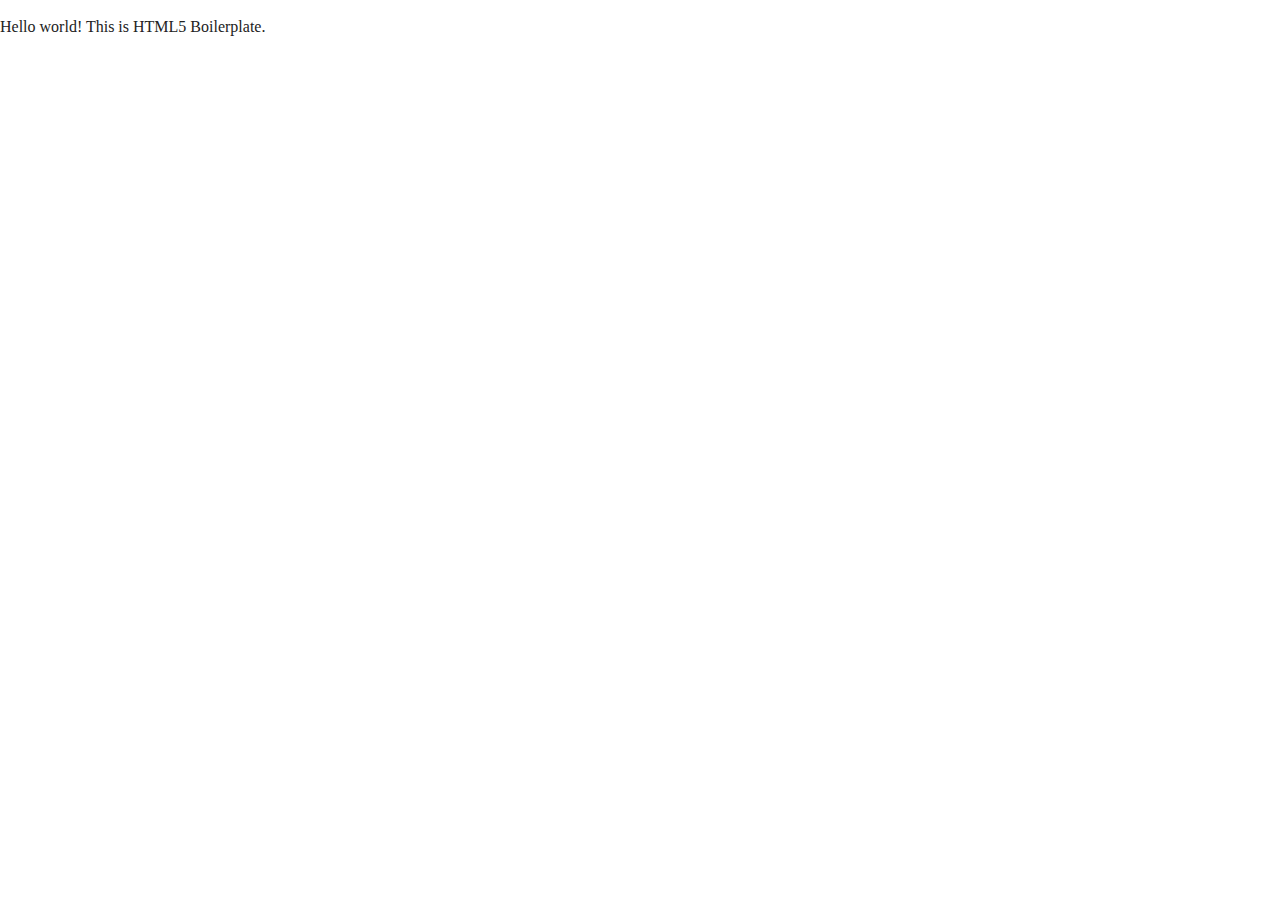
==== index.html @ d0c74fc8 "initial commit" ====
<!doctype html>
<html class="no-js" lang="">

<head>
  <meta charset="utf-8">
  <title></title>
  <meta name="description" content="">
  <meta name="viewport" content="width=device-width, initial-scale=1">

  <link rel="manifest" href="site.webmanifest">
  <link rel="apple-touch-icon" href="icon.png">
  <!-- Place favicon.ico in the root directory -->

  <link rel="stylesheet" href="css/normalize.css">
  <link rel="stylesheet" href="css/main.css">

  <meta name="theme-color" content="#fafafa">
</head>

<body>
  <!--[if IE]>
    <p class="browserupgrade">You are using an <strong>outdated</strong> browser. Please <a href="https://browsehappy.com/">upgrade your browser</a> to improve your experience and security.</p>
  <![endif]-->

  <!-- Add your site or application content here -->
  <p>Hello world! This is HTML5 Boilerplate.</p>
  <script src="js/vendor/modernizr-3.8.0.min.js"></script>
  <script src="https://code.jquery.com/jquery-3.4.1.min.js" integrity="sha256-CSXorXvZcTkaix6Yvo6HppcZGetbYMGWSFlBw8HfCJo=" crossorigin="anonymous"></script>
  <script>window.jQuery || document.write('<script src="js/vendor/jquery-3.4.1.min.js"><\/script>')</script>
  <script src="js/plugins.js"></script>
  <script src="js/main.js"></script>

  <!-- Google Analytics: change UA-XXXXX-Y to be your site's ID. -->
  <script>
    window.ga = function () { ga.q.push(arguments) }; ga.q = []; ga.l = +new Date;
    ga('create', 'UA-XXXXX-Y', 'auto'); ga('set','transport','beacon'); ga('send', 'pageview')
  </script>
  <script src="https://www.google-analytics.com/analytics.js" async></script>
</body>

</html>
---- css/main.css ----
/*! HTML5 Boilerplate v7.3.0 | MIT License | https://html5boilerplate.com/ */

/* main.css 2.0.0 | MIT License | https://github.com/h5bp/main.css#readme */
/*
 * What follows is the result of much research on cross-browser styling.
 * Credit left inline and big thanks to Nicolas Gallagher, Jonathan Neal,
 * Kroc Camen, and the H5BP dev community and team.
 */

/* ==========================================================================
   Base styles: opinionated defaults
   ========================================================================== */

html {
  color: #222;
  font-size: 1em;
  line-height: 1.4;
}

/*
 * Remove text-shadow in selection highlight:
 * https://twitter.com/miketaylr/status/12228805301
 *
 * Vendor-prefixed and regular ::selection selectors cannot be combined:
 * https://stackoverflow.com/a/16982510/7133471
 *
 * Customize the background color to match your design.
 */

::-moz-selection {
  background: #b3d4fc;
  text-shadow: none;
}

::selection {
  background: #b3d4fc;
  text-shadow: none;
}

/*
 * A better looking default horizontal rule
 */

hr {
  display: block;
  height: 1px;
  border: 0;
  border-top: 1px solid #ccc;
  margin: 1em 0;
  padding: 0;
}

/*
 * Remove the gap between audio, canvas, iframes,
 * images, videos and the bottom of their containers:
 * https://github.com/h5bp/html5-boilerplate/issues/440
 */

audio,
canvas,
iframe,
img,
svg,
video {
  vertical-align: middle;
}

/*
 * Remove default fieldset styles.
 */

fieldset {
  border: 0;
  margin: 0;
  padding: 0;
}

/*
 * Allow only vertical resizing of textareas.
 */

textarea {
  resize: vertical;
}

/* ==========================================================================
   Browser Upgrade Prompt
   ========================================================================== */

.browserupgrade {
  margin: 0.2em 0;
  background: #ccc;
  color: #000;
  padding: 0.2em 0;
}

/* ==========================================================================
   Author's custom styles
   ========================================================================== */

/* ==========================================================================
   Helper classes
   ========================================================================== */

/*
 * Hide visually and from screen readers
 */

.hidden {
  display: none !important;
}

/*
* Hide only visually, but have it available for screen readers:
* https://snook.ca/archives/html_and_css/hiding-content-for-accessibility
*
* 1. For long content, line feeds are not interpreted as spaces and small width
*    causes content to wrap 1 word per line:
*    https://medium.com/@jessebeach/beware-smushed-off-screen-accessible-text-5952a4c2cbfe
*/

.sr-only {
  border: 0;
  clip: rect(0, 0, 0, 0);
  height: 1px;
  margin: -1px;
  overflow: hidden;
  padding: 0;
  position: absolute;
  white-space: nowrap;
  width: 1px;
  /* 1 */
}

/*
* Extends the .sr-only class to allow the element
* to be focusable when navigated to via the keyboard:
* https://www.drupal.org/node/897638
*/

.sr-only.focusable:active,
.sr-only.focusable:focus {
  clip: auto;
  height: auto;
  margin: 0;
  overflow: visible;
  position: static;
  white-space: inherit;
  width: auto;
}

/*
* Hide visually and from screen readers, but maintain layout
*/

.invisible {
  visibility: hidden;
}

/*
* Clearfix: contain floats
*
* For modern browsers
* 1. The space content is one way to avoid an Opera bug when the
*    `contenteditable` attribute is included anywhere else in the document.
*    Otherwise it causes space to appear at the top and bottom of elements
*    that receive the `clearfix` class.
* 2. The use of `table` rather than `block` is only necessary if using
*    `:before` to contain the top-margins of child elements.
*/

.clearfix:before,
.clearfix:after {
  content: " ";
  /* 1 */
  display: table;
  /* 2 */
}

.clearfix:after {
  clear: both;
}

/* ==========================================================================
   EXAMPLE Media Queries for Responsive Design.
   These examples override the primary ('mobile first') styles.
   Modify as content requires.
   ========================================================================== */

@media only screen and (min-width: 35em) {
  /* Style adjustments for viewports that meet the condition */
}

@media print,
  (-webkit-min-device-pixel-ratio: 1.25),
  (min-resolution: 1.25dppx),
  (min-resolution: 120dpi) {
  /* Style adjustments for high resolution devices */
}

/* ==========================================================================
   Print styles.
   Inlined to avoid the additional HTTP request:
   https://www.phpied.com/delay-loading-your-print-css/
   ========================================================================== */

@media print {
  *,
  *:before,
  *:after {
    background: transparent !important;
    color: #000 !important;
    /* Black prints faster */
    box-shadow: none !important;
    text-shadow: none !important;
  }
  a,
  a:visited {
    text-decoration: underline;
  }
  a[href]:after {
    content: " (" attr(href) ")";
  }
  abbr[title]:after {
    content: " (" attr(title) ")";
  }
  /*
     * Don't show links that are fragment identifiers,
     * or use the `javascript:` pseudo protocol
     */
  a[href^="#"]:after,
  a[href^="javascript:"]:after {
    content: "";
  }
  pre {
    white-space: pre-wrap !important;
  }
  pre,
  blockquote {
    border: 1px solid #999;
    page-break-inside: avoid;
  }
  /*
     * Printing Tables:
     * https://web.archive.org/web/20180815150934/http://css-discuss.incutio.com/wiki/Printing_Tables
     */
  thead {
    display: table-header-group;
  }
  tr,
  img {
    page-break-inside: avoid;
  }
  p,
  h2,
  h3 {
    orphans: 3;
    widows: 3;
  }
  h2,
  h3 {
    page-break-after: avoid;
  }
}
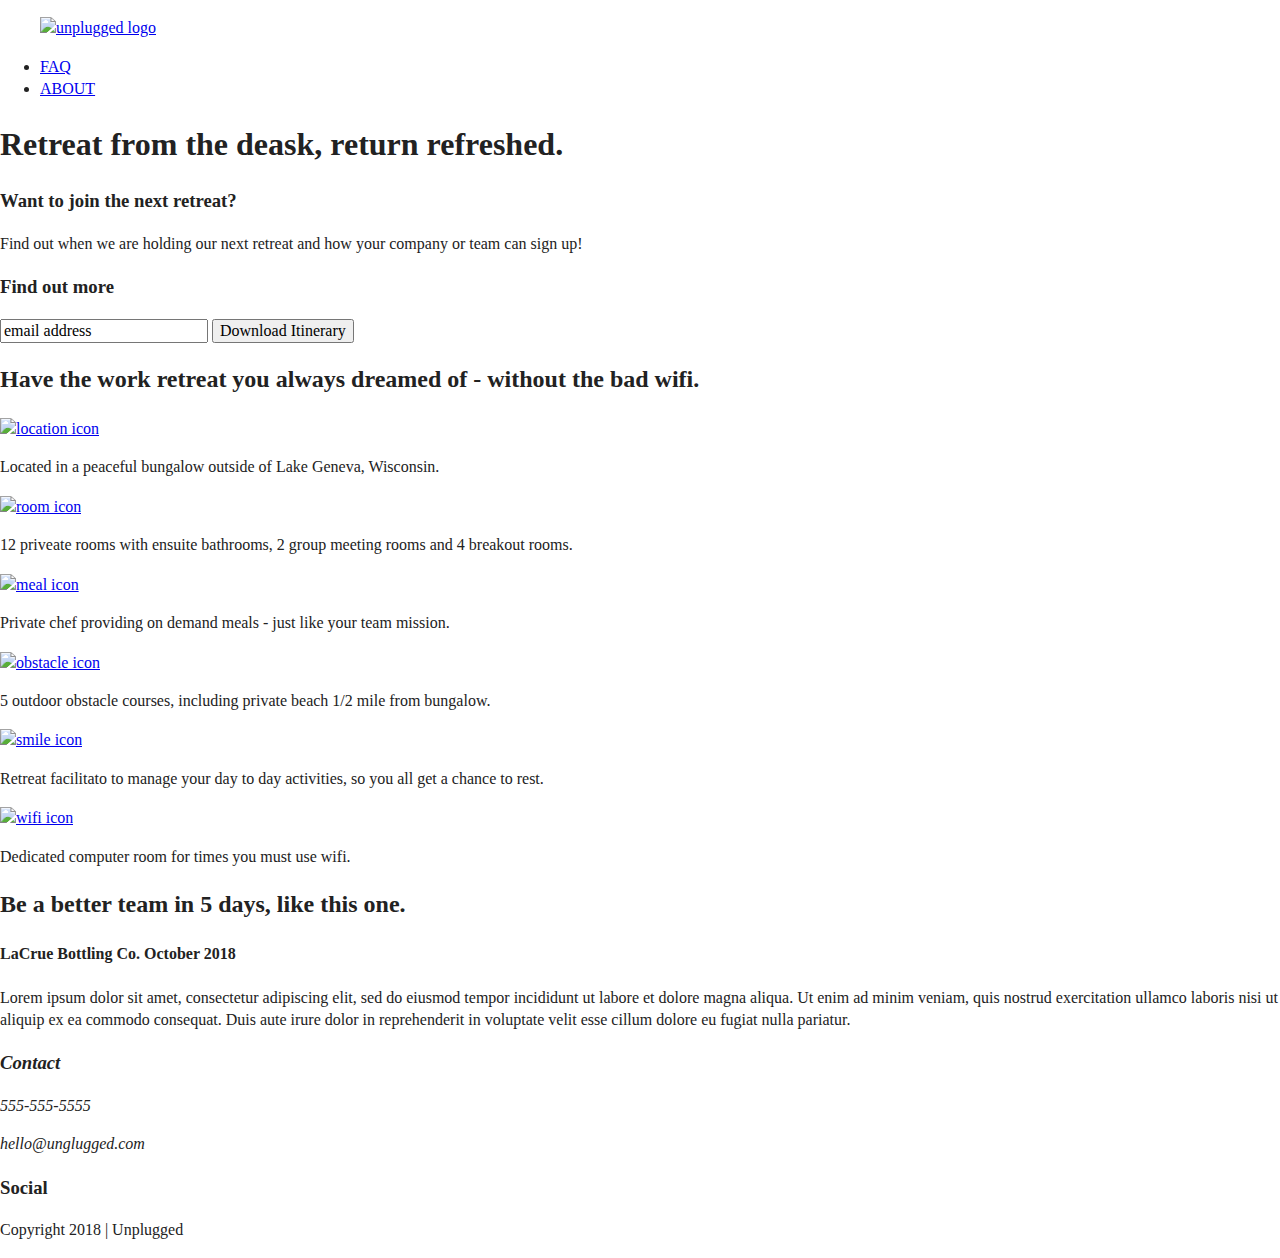
==== commit f38a9d73: "homepage index update" ====
--- a/index.html
+++ b/index.html
@@ -3,7 +3,7 @@
 
 <head>
   <meta charset="utf-8">
-  <title></title>
+  <title>Unplugged Retreat</title>
   <meta name="description" content="">
   <meta name="viewport" content="width=device-width, initial-scale=1">
 
@@ -18,12 +18,117 @@
 </head>
 
 <body>
+  <header>
+    <div class="content-wrapper">
+      <figure>
+        <a href="#"><img src="img/unpluggedlogo.png" alt="unplugged logo"></a>
+      </figure>
+
+      <div class="header-divider"></div>
+
+      <nav>
+        <ul>
+          <li><a href="faq/index.html" target="_blank">FAQ</a></li>
+          <li><a href="about/index.html" target="_blank">ABOUT</a></li>
+        </ul>
+      </nav>
+
+    </div>
+  </header>
+
+  <main>
+    <section class="hero-area">
+      <div class="content-wrapper">
+        <h1>Retreat from the deask, return refreshed.</h1>
+      </div>
+
+    </section>
+
+    <aside>
+      <div class="form-description">
+        <h3>Want to join the next retreat?</h3>
+        <p>Find out when we are holding our next retreat and how your company or team can sign up!</p>
+      </div>
+      <div class="form">
+        <h3>Find out more</h3>
+        <input type="text" name="name" value="email address">
+        <input type="button" value="Download Itinerary">
+      </div>
+    </aside>
+
+    <section class="info-content">
+      <div class="content-wrapper">
+        <h2>Have the work retreat you always dreamed of - without the bad wifi.</h2>
+        <div class="section-one">
+            <a href="#"><img src="img/location-icon.png" alt="location icon"></a>
+            <p class="info-blocks">Located in a peaceful bungalow outside of Lake Geneva, Wisconsin.</p>
+        </div>
+        <div class="section-two">
+            <a href="#"><img src="img/room-icon.png" alt="room icon"></a>
+            <p class="info-blocks">12 priveate rooms with ensuite bathrooms, 2 group meeting rooms and 4 breakout rooms.</p>
+        </div>
+        <div class="section-three">
+            <a href="#"><img src="img/meal-icon.png" alt="meal icon"></a>
+            <p class="info-blocks">Private chef providing on demand meals - just like your team mission.</p>
+        </div>
+        <div class="section-four">
+            <a href="#"><img src="img/obstacle-icon.png" alt="obstacle icon"></a>
+            <p class="info-blocks">5 outdoor obstacle courses, including private beach 1/2 mile from bungalow.</p>
+        </div>
+        <div class="section-five">
+            <a href="#"><img src="img/smile-icon.png" alt="smile icon"></a>
+            <p class="info-blocks">Retreat facilitato to manage your day to day activities, so you all get a chance to rest.</p>
+        </div>
+        <div class="section-six">
+            <a href="#"><img src="img/wifi-icon.png" alt="wifi icon"></a>
+            <p class="info-blocks">Dedicated computer room for times you must use wifi.</p>
+        </div>
+      </div>
+    </section>
+    <section class="Previous-content">
+      <div class="content-wrapper">
+        <h2>Be a better team in 5 days, like this one.</h2>
+        <div class="section-two">
+            <h4>LaCrue Bottling Co. October 2018</h4>
+            <p class="reviews">Lorem ipsum dolor sit amet, consectetur adipiscing elit, sed do eiusmod tempor incididunt ut labore et dolore magna aliqua. Ut enim ad minim veniam, quis nostrud exercitation ullamco laboris nisi ut aliquip ex ea commodo consequat. Duis aute irure dolor in reprehenderit in voluptate velit esse cillum dolore eu fugiat nulla pariatur.</p>
+        </div>
+      </div>
+
+
+  </main> <!--MAIN WRAPPER-->
+
+  <footer>
+    <div class="content-wrapper">
+        <div class="footer-content">
+              <address class="contact">
+                <h3>Contact</h3>
+                <p>555-555-5555<br>
+                <p>hello@unglugged.com</p>
+              </address>
+
+            <div class="social">
+              <h3>Social</h3>
+                <div class="social-icons">
+                    <p><a href="https://www.facebook.com/yoursite" target="_blank"></a></p>
+                    <p><a href="https://www.twitter.com/yoursite" target="_blank"></a></p>
+                    <p><a href="https://www.instagram.com/yoursite" target="_blank"></a></p>
+                </div>
+            </div>
+        </div>
+    </div>
+
+    <div class="copyright">
+      <p>Copyright 2018 | Unplugged</p>
+    </div>
+
+  </footer>
+
   <!--[if IE]>
     <p class="browserupgrade">You are using an <strong>outdated</strong> browser. Please <a href="https://browsehappy.com/">upgrade your browser</a> to improve your experience and security.</p>
   <![endif]-->
 
   <!-- Add your site or application content here -->
-  <p>Hello world! This is HTML5 Boilerplate.</p>
+
   <script src="js/vendor/modernizr-3.8.0.min.js"></script>
   <script src="https://code.jquery.com/jquery-3.4.1.min.js" integrity="sha256-CSXorXvZcTkaix6Yvo6HppcZGetbYMGWSFlBw8HfCJo=" crossorigin="anonymous"></script>
   <script>window.jQuery || document.write('<script src="js/vendor/jquery-3.4.1.min.js"><\/script>')</script>
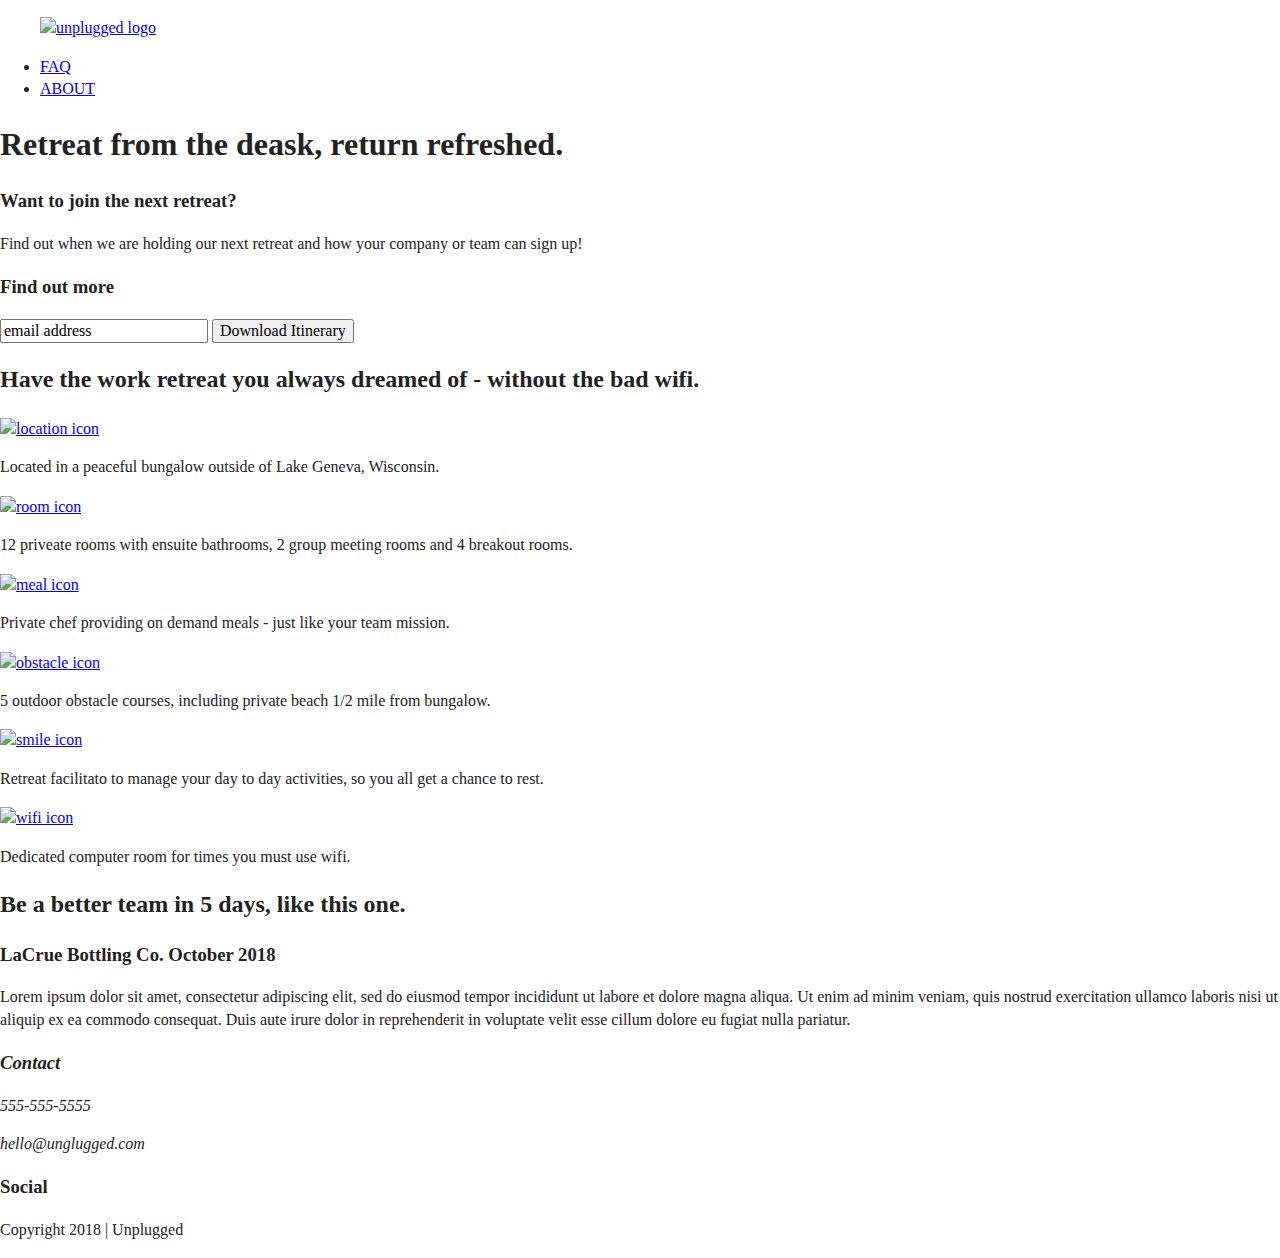
==== commit faedd2f5: "hompage html features update" ====
--- a/index.html
+++ b/index.html
@@ -41,7 +41,6 @@
       <div class="content-wrapper">
         <h1>Retreat from the deask, return refreshed.</h1>
       </div>
-
     </section>
 
     <aside>
@@ -56,44 +55,49 @@
       </div>
     </aside>
 
-    <section class="info-content">
+    <section class="features">
       <div class="content-wrapper">
         <h2>Have the work retreat you always dreamed of - without the bad wifi.</h2>
-        <div class="section-one">
-            <a href="#"><img src="img/location-icon.png" alt="location icon"></a>
-            <p class="info-blocks">Located in a peaceful bungalow outside of Lake Geneva, Wisconsin.</p>
-        </div>
-        <div class="section-two">
-            <a href="#"><img src="img/room-icon.png" alt="room icon"></a>
-            <p class="info-blocks">12 priveate rooms with ensuite bathrooms, 2 group meeting rooms and 4 breakout rooms.</p>
-        </div>
-        <div class="section-three">
-            <a href="#"><img src="img/meal-icon.png" alt="meal icon"></a>
-            <p class="info-blocks">Private chef providing on demand meals - just like your team mission.</p>
-        </div>
-        <div class="section-four">
-            <a href="#"><img src="img/obstacle-icon.png" alt="obstacle icon"></a>
-            <p class="info-blocks">5 outdoor obstacle courses, including private beach 1/2 mile from bungalow.</p>
-        </div>
-        <div class="section-five">
-            <a href="#"><img src="img/smile-icon.png" alt="smile icon"></a>
-            <p class="info-blocks">Retreat facilitato to manage your day to day activities, so you all get a chance to rest.</p>
-        </div>
-        <div class="section-six">
-            <a href="#"><img src="img/wifi-icon.png" alt="wifi icon"></a>
-            <p class="info-blocks">Dedicated computer room for times you must use wifi.</p>
+        <div class="features-items">
+          <article>
+              <a href="#"><img src="img/location-icon.png" alt="location icon"></a>
+              <p class="info-blocks">Located in a peaceful bungalow outside of Lake Geneva, Wisconsin.</p>
+            </article>
+            <article>
+              <a href="#"><img src="img/room-icon.png" alt="room icon"></a>
+              <p class="info-blocks">12 priveate rooms with ensuite bathrooms, 2 group meeting rooms and 4 breakout rooms.</p>
+            </article>
+            <article>
+              <a href="#"><img src="img/meal-icon.png" alt="meal icon"></a>
+              <p class="info-blocks">Private chef providing on demand meals - just like your team mission.</p>
+            </article>
+            <article>
+              <a href="#"><img src="img/obstacle-icon.png" alt="obstacle icon"></a>
+              <p class="info-blocks">5 outdoor obstacle courses, including private beach 1/2 mile from bungalow.</p>
+            </article>
+            <article>
+              <a href="#"><img src="img/smile-icon.png" alt="smile icon"></a>
+              <p class="info-blocks">Retreat facilitato to manage your day to day activities, so you all get a chance to rest.</p>
+            </article>
+            <article>
+              <a href="#"><img src="img/wifi-icon.png" alt="wifi icon"></a>
+              <p class="info-blocks">Dedicated computer room for times you must use wifi.</p>
+            </article>
         </div>
       </div>
     </section>
-    <section class="Previous-content">
+
+    <section class="reviews">
       <div class="content-wrapper">
         <h2>Be a better team in 5 days, like this one.</h2>
-        <div class="section-two">
-            <h4>LaCrue Bottling Co. October 2018</h4>
-            <p class="reviews">Lorem ipsum dolor sit amet, consectetur adipiscing elit, sed do eiusmod tempor incididunt ut labore et dolore magna aliqua. Ut enim ad minim veniam, quis nostrud exercitation ullamco laboris nisi ut aliquip ex ea commodo consequat. Duis aute irure dolor in reprehenderit in voluptate velit esse cillum dolore eu fugiat nulla pariatur.</p>
-        </div>
+        <article>
+          <div class="review-content">
+              <h3>LaCrue Bottling Co. October 2018</h3>
+              <p>Lorem ipsum dolor sit amet, consectetur adipiscing elit, sed do eiusmod tempor incididunt ut labore et dolore magna aliqua. Ut enim ad minim veniam, quis nostrud exercitation ullamco laboris nisi ut aliquip ex ea commodo consequat. Duis aute irure dolor in reprehenderit in voluptate velit esse cillum dolore eu fugiat nulla pariatur.</p>
+          </div>
+        </article>
       </div>
-
+    </section>
 
   </main> <!--MAIN WRAPPER-->
 
@@ -115,19 +119,12 @@
                 </div>
             </div>
         </div>
-    </div>
-
+    </div><!-- footer content ends -->
+    <!--footer content-wrapper ends-->
     <div class="copyright">
       <p>Copyright 2018 | Unplugged</p>
     </div>
-
   </footer>
-
-  <!--[if IE]>
-    <p class="browserupgrade">You are using an <strong>outdated</strong> browser. Please <a href="https://browsehappy.com/">upgrade your browser</a> to improve your experience and security.</p>
-  <![endif]-->
-
-  <!-- Add your site or application content here -->
 
   <script src="js/vendor/modernizr-3.8.0.min.js"></script>
   <script src="https://code.jquery.com/jquery-3.4.1.min.js" integrity="sha256-CSXorXvZcTkaix6Yvo6HppcZGetbYMGWSFlBw8HfCJo=" crossorigin="anonymous"></script>
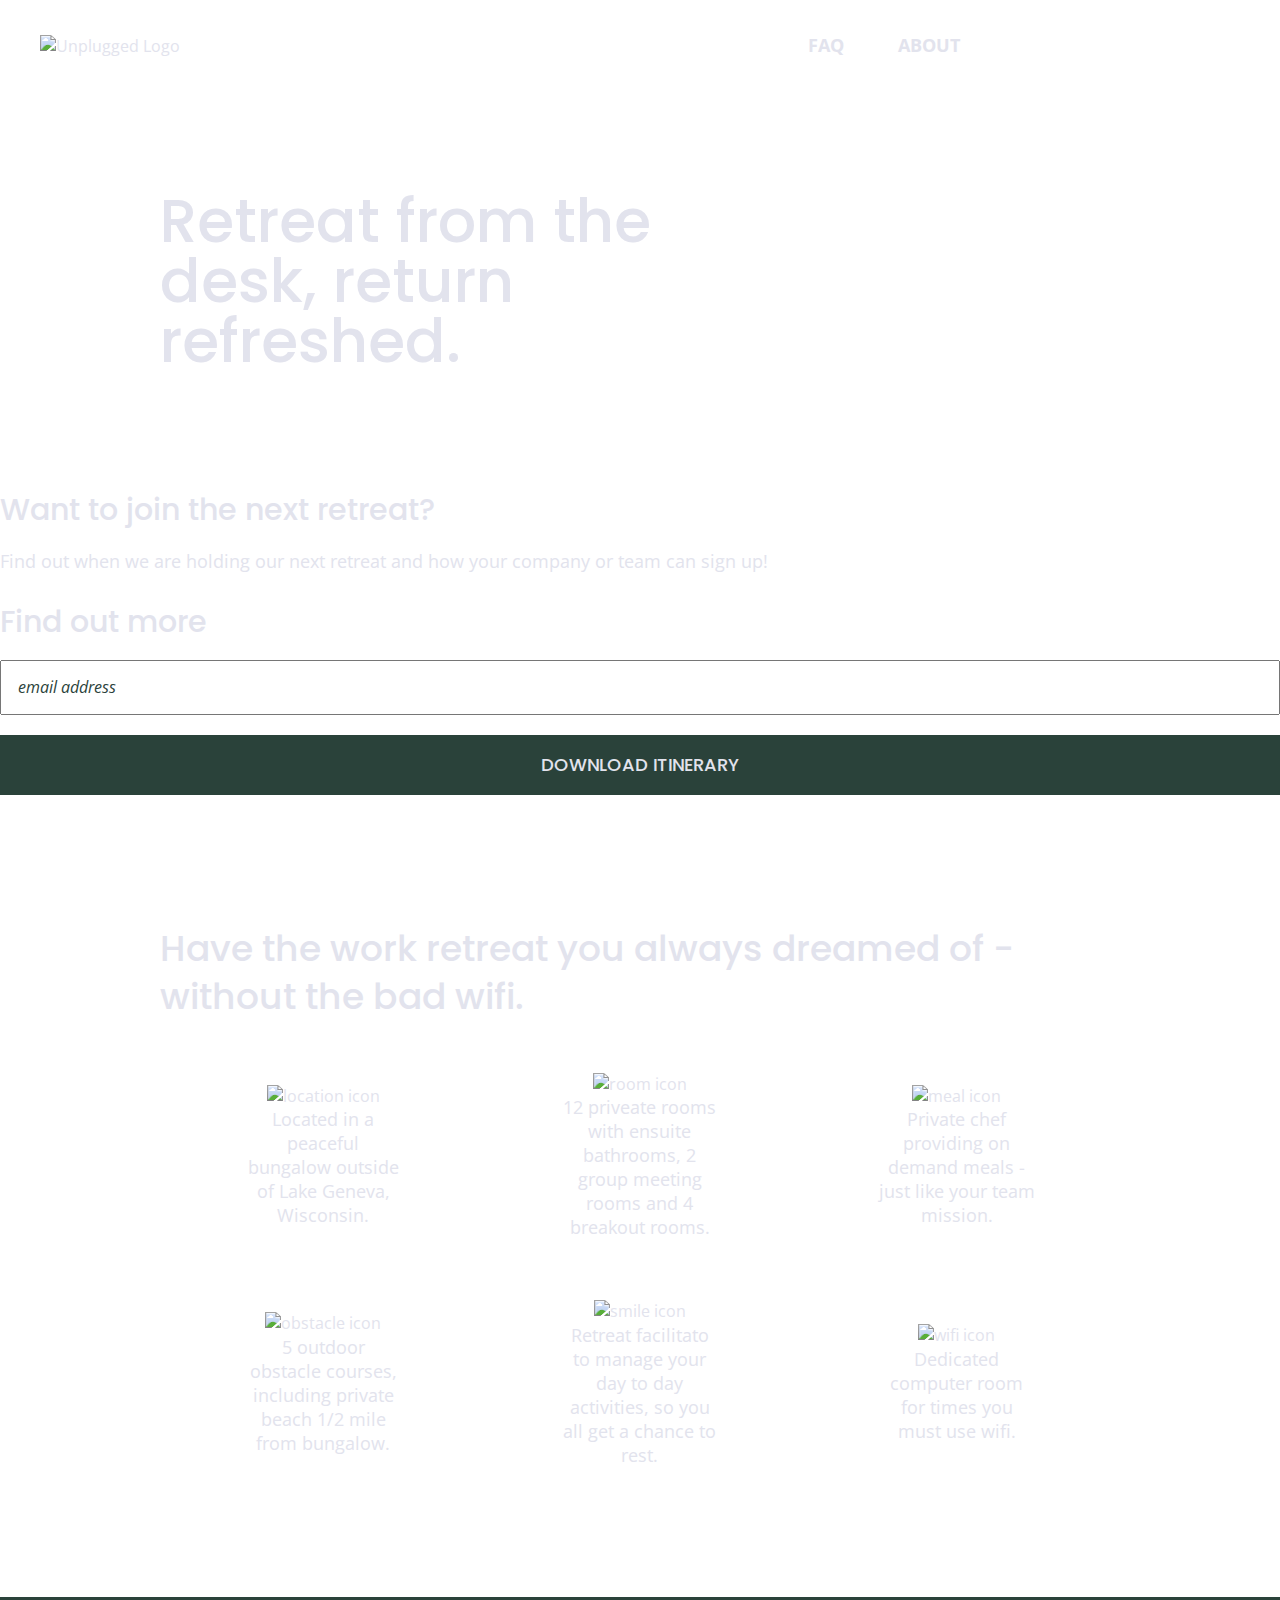
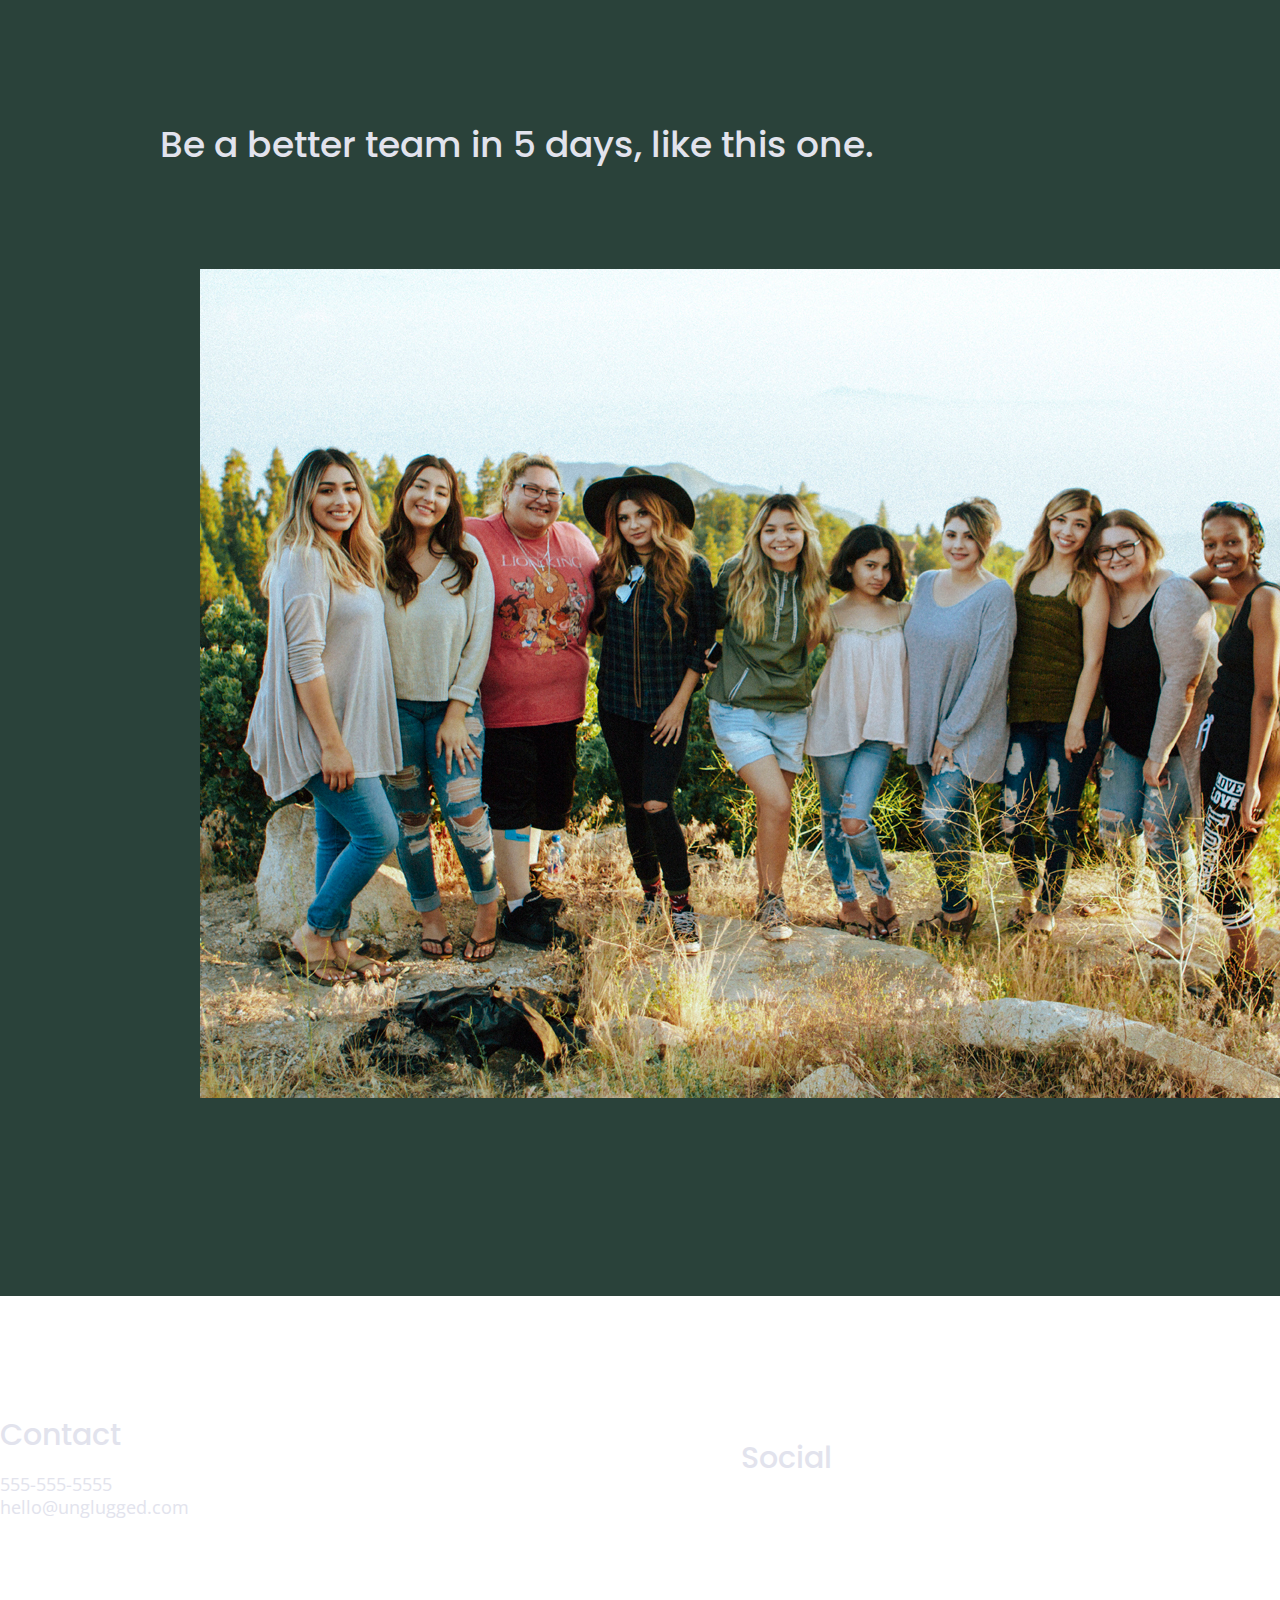
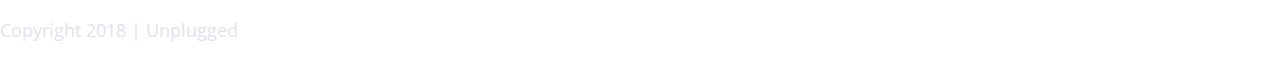
==== commit 6bfdb160: "updated HTML to match CSS class names" ====
--- a/index.html
+++ b/index.html
@@ -3,7 +3,7 @@
 
 <head>
   <meta charset="utf-8">
-  <title>Unplugged Retreat</title>
+  <title>Unplugged Retreat | Home </title>
   <meta name="description" content="">
   <meta name="viewport" content="width=device-width, initial-scale=1">
 
@@ -15,13 +15,15 @@
   <link rel="stylesheet" href="css/main.css">
 
   <meta name="theme-color" content="#fafafa">
+  <!-- Google Fonts -->
+  <link href="https://fonts.googleapis.com/css?family=Open+Sans:400,700|Poppins:500,700" rel="stylesheet">
 </head>
 
 <body>
   <header>
     <div class="content-wrapper">
       <figure>
-        <a href="#"><img src="img/unpluggedlogo.png" alt="unplugged logo"></a>
+        <a href="#"><img src="img/unpluggedlogo.png" alt="Unplugged Logo"></a>
       </figure>
 
       <div class="header-divider"></div>
@@ -32,14 +34,14 @@
           <li><a href="about/index.html" target="_blank">ABOUT</a></li>
         </ul>
       </nav>
-
     </div>
   </header>
 
   <main>
     <section class="hero-area">
+
       <div class="content-wrapper">
-        <h1>Retreat from the deask, return refreshed.</h1>
+        <h1>Retreat from the desk, return refreshed.</h1>
       </div>
     </section>
 
@@ -56,32 +58,34 @@
     </aside>
 
     <section class="features">
+
       <div class="content-wrapper">
+
         <h2>Have the work retreat you always dreamed of - without the bad wifi.</h2>
         <div class="features-items">
           <article>
               <a href="#"><img src="img/location-icon.png" alt="location icon"></a>
-              <p class="info-blocks">Located in a peaceful bungalow outside of Lake Geneva, Wisconsin.</p>
+              <p class="features-item-description">Located in a peaceful bungalow outside of Lake Geneva, Wisconsin.</p>
             </article>
             <article>
               <a href="#"><img src="img/room-icon.png" alt="room icon"></a>
-              <p class="info-blocks">12 priveate rooms with ensuite bathrooms, 2 group meeting rooms and 4 breakout rooms.</p>
+              <p class="features-item-description">12 priveate rooms with ensuite bathrooms, 2 group meeting rooms and 4 breakout rooms.</p>
             </article>
             <article>
               <a href="#"><img src="img/meal-icon.png" alt="meal icon"></a>
-              <p class="info-blocks">Private chef providing on demand meals - just like your team mission.</p>
+              <p class="features-item-description">Private chef providing on demand meals - just like your team mission.</p>
             </article>
             <article>
               <a href="#"><img src="img/obstacle-icon.png" alt="obstacle icon"></a>
-              <p class="info-blocks">5 outdoor obstacle courses, including private beach 1/2 mile from bungalow.</p>
+              <p class="features-item-description">5 outdoor obstacle courses, including private beach 1/2 mile from bungalow.</p>
             </article>
             <article>
               <a href="#"><img src="img/smile-icon.png" alt="smile icon"></a>
-              <p class="info-blocks">Retreat facilitato to manage your day to day activities, so you all get a chance to rest.</p>
+              <p class="features-item-description">Retreat facilitato to manage your day to day activities, so you all get a chance to rest.</p>
             </article>
             <article>
               <a href="#"><img src="img/wifi-icon.png" alt="wifi icon"></a>
-              <p class="info-blocks">Dedicated computer room for times you must use wifi.</p>
+              <p class="features-item-description">Dedicated computer room for times you must use wifi.</p>
             </article>
         </div>
       </div>
@@ -91,7 +95,10 @@
       <div class="content-wrapper">
         <h2>Be a better team in 5 days, like this one.</h2>
         <article>
-          <div class="review-content">
+          <figure>
+              <img src="img/reviews-image.jpg">
+          </figure>
+          <div>
               <h3>LaCrue Bottling Co. October 2018</h3>
               <p>Lorem ipsum dolor sit amet, consectetur adipiscing elit, sed do eiusmod tempor incididunt ut labore et dolore magna aliqua. Ut enim ad minim veniam, quis nostrud exercitation ullamco laboris nisi ut aliquip ex ea commodo consequat. Duis aute irure dolor in reprehenderit in voluptate velit esse cillum dolore eu fugiat nulla pariatur.</p>
           </div>
@@ -107,7 +114,7 @@
               <address class="contact">
                 <h3>Contact</h3>
                 <p>555-555-5555<br>
-                <p>hello@unglugged.com</p>
+                   hello@unglugged.com</p>
               </address>
 
             <div class="social">
--- a/css/main.css
+++ b/css/main.css
@@ -97,6 +97,296 @@
 /* ==========================================================================
    Author's custom styles
    ========================================================================== */
+
+   html {
+     font-size: 16px;
+   }
+
+   body {
+     font-family: 'Open Sans', sans-serif;
+     font-size: 1em;
+     color: #e2e3ed;
+     text-align: left;
+   }
+
+   ul,
+   ol {
+     list-style-type: none;
+   }
+
+   a {
+     color: #e2e3ed;
+     text-decoration: none;
+   }
+
+   h2 {
+     font-family: 'Poppins', sans-serif;
+     font-weight: 500;
+     font-size: 1.875em;
+   }
+
+   h3,
+   h4 {
+     font-family: 'Poppins', sans-serif;
+     font-weight: 500;
+     margin: 20px 0;
+     font-size: 1.125em;
+   }
+
+   p {
+     font-size: .875em;
+     line-height: 1.285;
+   }
+
+   img {
+
+   }
+
+   figure {
+
+   }
+
+   address {
+     font-style: normal;
+   }
+
+   .content-wrapper {
+     width: 90%;
+     margin: 50px 0;
+   }
+
+/*---------- BASE HEADER - FOOTER STYLES ----------*/
+
+header,
+footer, {
+  background-color: #202322;
+  display: flex;
+  justify-content: center;
+  align-items: center;
+  flex-flow: row wrap;
+}
+
+/* Header Styles */
+
+header {
+  padding: 15px 0;
+}
+
+header .content-wrapper {
+  display: flex;
+  justify-content: center;
+  align-items: center;
+  flex-flow: row wrap;
+  margin: 0;
+}
+
+.header-divider {
+  background: #3a3a3a;
+  width: 100%;
+  height: 1px;
+  margin: 10px 0 20px 0;
+}
+
+header nav {
+  display: flex;
+  justify-content: space-around;
+  align-items: center;
+  flex-flow: row wrap;
+  width: 60%;
+  font-size: 1.125em;
+  font-weight: 700;
+  text-transform: uppercase;
+}
+header nav ul {
+  display: flex;
+  justify-content: space-around;
+  align-items: center;
+  width: 100%;
+}
+
+/* FOOTER Styles*/
+
+footer {
+  flex-direction: column;
+}
+
+footer p {
+  margin: 0;
+}
+
+footer .content-wrapper {
+  width: 55%;
+  margin: 50px 0;
+}
+
+footer .contact {
+  margin-bottom: 50px;
+}
+
+footer .social-icons {
+  display: flex;
+  justify-content: space-around;
+  align-items: center;
+}
+
+footer .social-icons p {
+  display: flex;
+  justify-content: center;
+  align-items: center;
+}
+
+footer .copyright {
+  margin: 20px 0;
+}
+
+
+/*---------- MOBILE STYLES - HOMEPAGE ----------*/
+
+/* HERO AREA */
+
+.hero-area {
+  display: flex;
+  justify-content: center;
+  align-items: center;
+  flex-flow: row wrap;
+}
+
+.hero-area h1 {
+  font-size: 2.25em;
+  font-family: 'Poppins', Helvetica, Arial, sans-serif;
+  font-weight: 500;
+  line-height: 1.2;
+}
+
+/* ASIDE */
+
+aside .form {
+  margin-top: 30px;
+}
+
+input[type=text] {
+  box-sizing: border-box;
+  width: 100%;
+  color: #2a423a;
+  font-style: italic;
+  padding: 1em;
+}
+
+input[type=button] {
+  width: 100%;
+  padding: 20px 0;
+  margin-top: 20px;
+  background-color: #2a423a;
+  font-family: 'Poppins', Helvetica, Arial, sans-serif;
+  font-weight: 500;
+  font-size: 1.125em;
+  color: #e2e3ed;
+  border: none;
+  text-align: center;
+  text-transform: uppercase;
+}
+
+/* FEATURES */
+
+.features {
+  display: flex;
+  justify-content: center;
+  flex-flow: row wrap;
+}
+
+.features h2 {
+  margin-bottom: 60px;
+}
+
+.features article {
+  width: 63%;
+  margin: 30px 0;
+}
+
+.features p {
+  text-align: center;
+  margin: 0;
+}
+
+.features .features-items {
+  display: flex;
+  justify-content: center;
+  align-items: center;
+  flex-flow: row wrap;
+}
+
+/* REVIEWS */
+
+.reviews {
+  background-color: #2a423a;
+  display: flex;
+  justify-content: center;
+  flex-flow: row wrap;
+}
+
+.reviews h2 {
+  margin-bottom: 40px;
+  line-height: 1;
+}
+
+.reviews h3 {
+  width: 55%;
+  margin: 20px 0;
+}
+
+/*---------- MOBILE STYLES - ABOUT ----------*/
+
+.mission {
+  background-color: #527158;
+  display: flex;
+  justify-content: center;
+  align-items: center;
+  flex-flow: row wrap;
+}
+
+.contact-section {
+  background-color: #2a423a;
+  display: flex;
+  justify-content: center;
+  align-items: center;
+  flex-flow: row wrap;
+}
+
+.contact-content p {
+  margin: 0;
+}
+
+/*---------- MOBILE STYLES - FAQ ----------*/
+
+.faq {
+  background-color: #527158;
+  display: flex;
+  justify-content: center;
+  align-items: center;
+  flex-flow: row wrap;
+}
+
+.faq .content-wrapper {
+  margin: 50px 0 0 0;
+  display: flex;
+  justify-content: center;
+  align-items: center;
+  flex-flow: row wrap;
+}
+
+.faq h2 {
+  margin-bottom: 40px;
+  line-height: 1;
+}
+
+.faq-content {
+  margin-bottom: 50px;
+}
+
+.faq-content h4 {
+  line-height: 1.333;
+}
+
 
 /* ==========================================================================
    Helper classes
@@ -187,8 +477,269 @@
    Modify as content requires.
    ========================================================================== */
 
-@media only screen and (min-width: 35em) {
-  /* Style adjustments for viewports that meet the condition */
+@media only screen and (min-width: 768px) {
+  /* TABLET STYLES */
+
+  /* GENERAL */
+  .content-wrapper {
+    max-width: 640px;
+    margin: 100px 0;
+  }
+
+  h2 {
+    font-size: 2.25em;
+    line-height: 1.333;
+  }
+
+  h3 {
+    font-size: 1.5em;
+    line-height: 1.25;
+  }
+  /* HEADER */
+
+  header {
+    justify-content: space-around;
+    padding: 33px 0;
+  }
+
+  header .content-wrapper {
+    width: 100%;
+    justify-content: space-between;
+  }
+
+  header figure {
+    width: 30%;
+  }
+
+  header nav {
+      width: 20%;
+  }
+
+  header nav ul {
+    justify-content: space-between;
+
+  }
+
+  .header-divider {
+    display: none;
+  }
+
+  /* HERO AREA */
+  .hero-area h1 {
+    font-size: 3em;
+    line-height: 1;
+    margin: 0;
+  }
+  /* ASIDE */
+  aside .content-wrapper {
+    margin: 50px 0;
+    display: flex;
+    justify-content: space-between;
+    flex-flow: row wrap;
+  }
+
+  aside .content-wrapper .form-description,
+  aside .content-wrapper .form {
+      width: 40%;
+      margin: 0;
+  }
+
+  /* FEATURES */
+
+  .features h2 {
+    margin-bottom: 20px;
+  }
+
+  .features article {
+    display: flex;
+    justify-content: center;
+    align-items:center;
+    flex-flow: column wrap;
+    flex-basis: 50%;
+  }
+
+  .features .features-item-description {
+      width: 50%;
+  }
+
+  /* REVIEWS */
+  .reviews article {
+    display: flex;
+    justify-content: space-between;
+  }
+
+  .reviews article div {
+      width: 49%;
+  }
+
+  .reviews h2 {
+    width: 85%;
+  }
+
+  .reviews h3 {
+    width: 75%;
+    margin: 0;
+  }
+
+  /* Footer */
+  footer .content-wrapper {
+      width: 65%;
+      margin: 100px 0;
+  }
+
+  .footer-content {
+    display: flex;
+    justify-content: space-between;
+    align-items: center;
+    flex-direction: row;
+  }
+
+  footer .contact {
+      margin-bottom: 0;
+  }
+
+  footer .copyright {
+      width: 100%;
+  }
+
+  footer h4 {
+    font-size: 1.5em;
+    margin-bottom: 40px;
+  }
+
+  footer p {
+    line-height: 1.285;
+  }
+
+/*---------- TABLET STYLES - ABOUT ----------*/
+
+  .mission-content {
+    display: flex;
+    justify-content: space-between;
+    align-items: center;
+    padding-top: 20px
+ }
+
+  .mission-content p {
+     width: 45%;
+ }
+
+  .contact-section .content-wrapper h2 {
+     width: 80%;
+ }
+
+  .contact-content {
+    display: flex;
+    justify-content: space-between;
+    align-items: flex-start;
+ }
+
+ .contact-content h4 {
+   font-size: 1.5em;
+ }
+
+/*---------- TABLET STYLES - FAQ ----------*/
+  .faq .content-wrapper {
+    justify-content: space-between;
+ }
+
+  .faq-content {
+    flex-basis: 40%;
+ }
+
+  .faq h2 {
+    width: 100%;
+ }
+
+ .faq h4,
+ .faq p {
+     font-size: .875em;
+     line-height: 1.125;
+ }
+}
+
+@media only screen and (min-width: 1200px) {
+  /* DESKTOP STYLES */
+
+  header {
+    padding: 15px 0;
+  }
+
+  .content-wrapper {
+    max-width: 960px;
+  }
+
+  h2 {
+    font-size: 2.25em;
+  }
+
+  h3,
+  h4 {
+      font-size: 1.875em;
+  }
+
+  p {
+      font-size: 1.125em;
+      line-height: 1.333;
+  }
+
+  /* HERO */
+  .hero-area h1 {
+    font-size: 3.75em;
+    width: 60%;
+}
+
+  /* ASIDE */
+  aside .content-wrapper {
+    justify-content: space-around;
+  }
+
+  aside .content-wrapper .form-description,
+  aside .content-wrapper .form {
+    width: 30%;
+  }
+
+  .form-description p {
+    font-size: 1.125em;
+  }
+
+  /* FEATURES */
+
+  .features h2 {
+    width: 90%;
+  }
+
+  .features article {
+    flex-basis: 33%;
+  }
+
+  /* REVIEWS */
+  .reviews h2 {
+    padding-bottom: 50px;
+  }
+
+  .reviews article div {
+    width: 42%;
+  }
+
+  /* FOOTER */
+  footer h4 {
+    font-size: 1.875em;
+  }
+
+
+/*---------- DESKTOP STYLES - ABOUT ----------*/
+
+  .mission h2,
+  .contact-section .content-wrapper h2 {
+      width: 95%;
+  }
+
+/*---------- DESKTOP STYLES - FAQ ----------*/
+
+  .faq h2 {
+    width: 100%;
+  }
 }
 
 @media print,
@@ -262,4 +813,3 @@
     page-break-after: avoid;
   }
 }
-
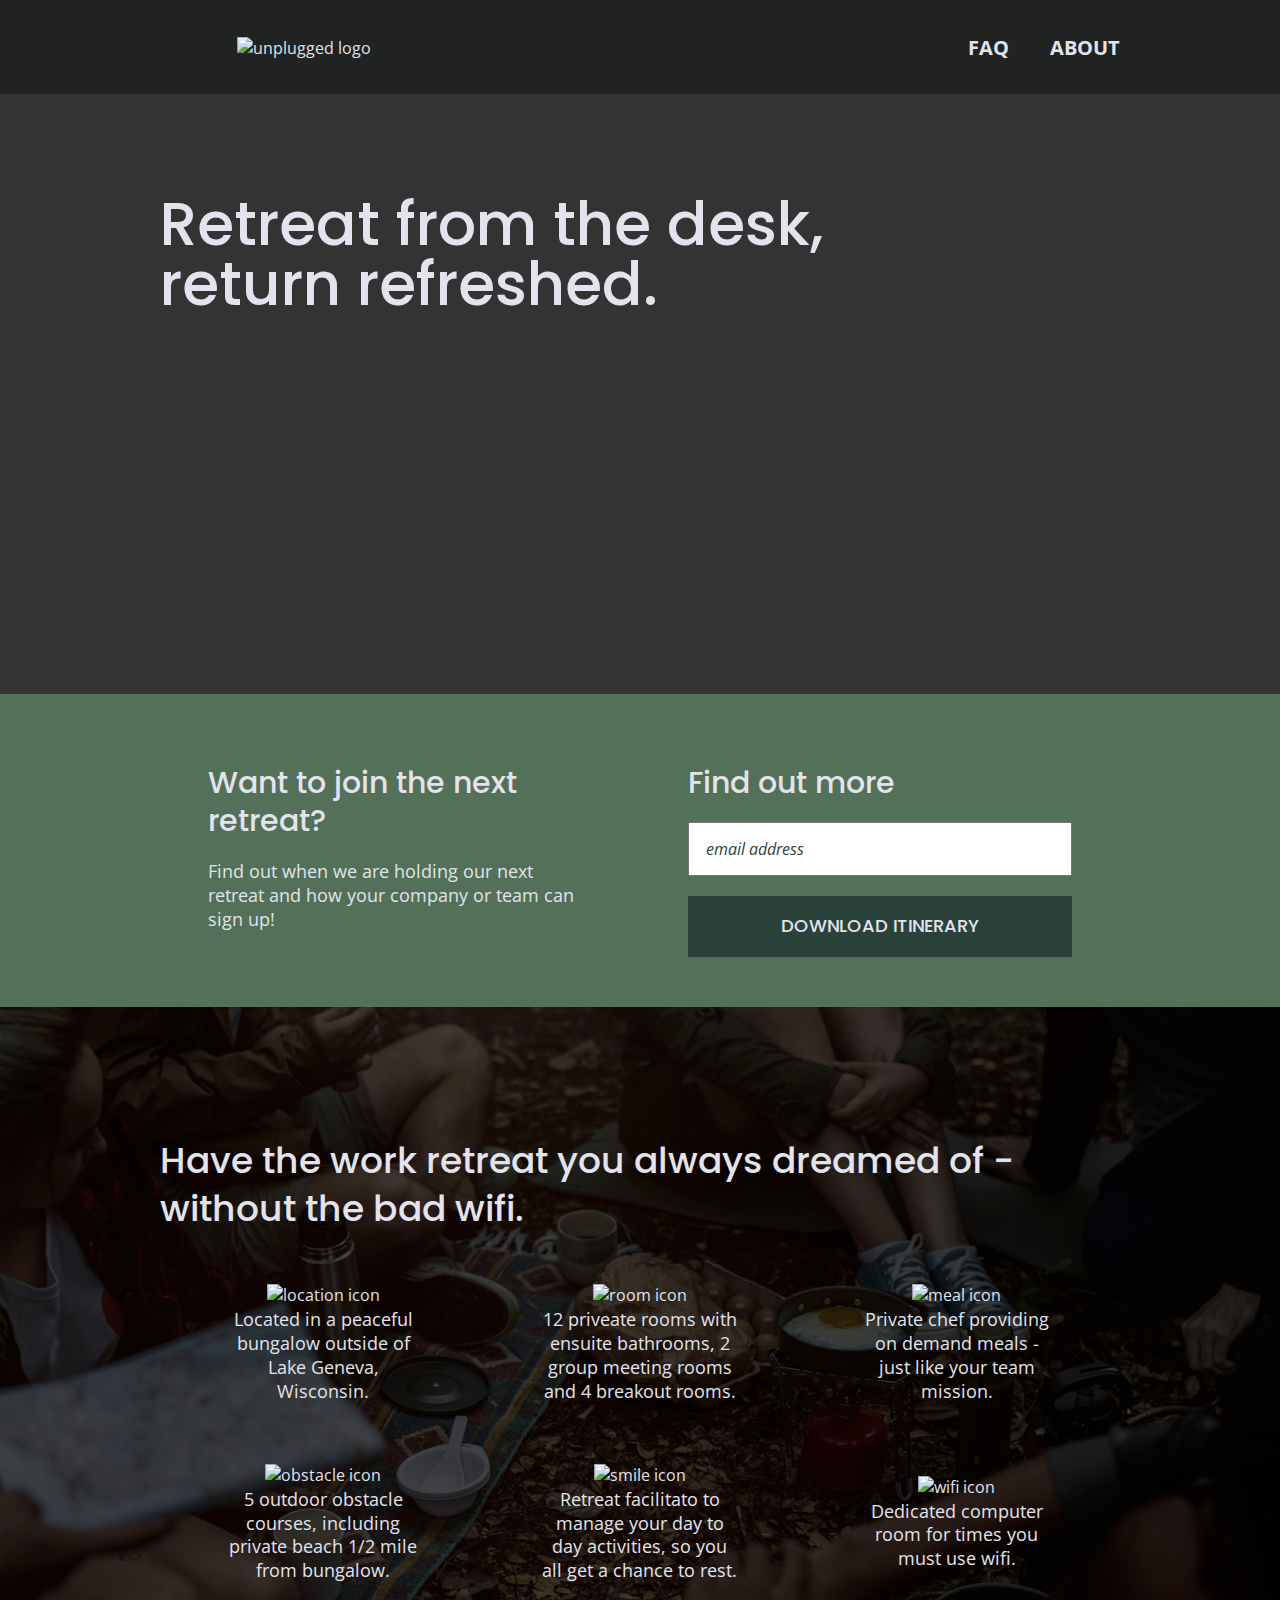
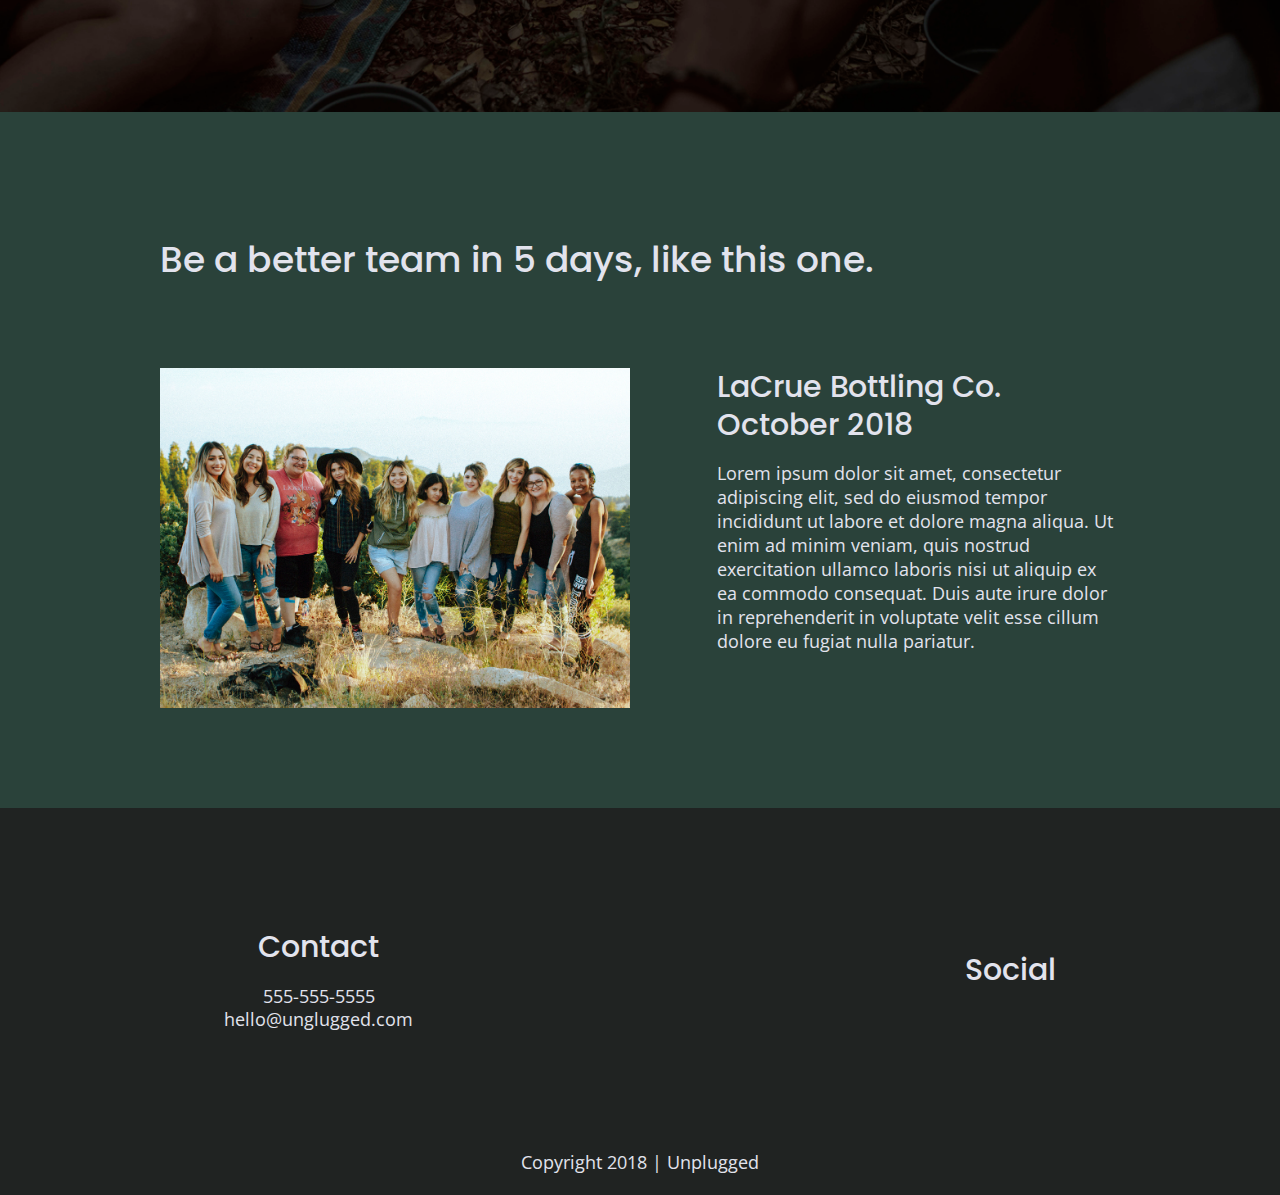
==== commit 87d2f5d2: "updated HTML and CSS with map" ====
--- a/index.html
+++ b/index.html
@@ -23,15 +23,15 @@
   <header>
     <div class="content-wrapper">
       <figure>
-        <a href="#"><img src="img/unpluggedlogo.png" alt="Unplugged Logo"></a>
+        <a href="#">
+          <img src="img/unpluggedlogo.png" alt="unplugged logo">
+        </a>
       </figure>
-
       <div class="header-divider"></div>
-
       <nav>
         <ul>
           <li><a href="faq/index.html" target="_blank">FAQ</a></li>
-          <li><a href="about/index.html" target="_blank">ABOUT</a></li>
+          <li><a href="about/index.html" target="_blank">About</a></li>
         </ul>
       </nav>
     </div>
@@ -39,21 +39,22 @@
 
   <main>
     <section class="hero-area">
-
       <div class="content-wrapper">
         <h1>Retreat from the desk, return refreshed.</h1>
       </div>
     </section>
 
     <aside>
-      <div class="form-description">
-        <h3>Want to join the next retreat?</h3>
-        <p>Find out when we are holding our next retreat and how your company or team can sign up!</p>
-      </div>
-      <div class="form">
-        <h3>Find out more</h3>
-        <input type="text" name="name" value="email address">
-        <input type="button" value="Download Itinerary">
+      <div class="content-wrapper">
+        <div class="form-description">
+          <h3>Want to join the next retreat?</h3>
+          <p>Find out when we are holding our next retreat and how your company or team can sign up!</p>
+        </div>
+        <div class="form">
+          <h3>Find out more</h3>
+          <input type="text" name="name" value="email address">
+          <input type="button" value="Download Itinerary">
+        </div>
       </div>
     </aside>
 
--- a/css/main.css
+++ b/css/main.css
@@ -97,7 +97,7 @@
 /* ==========================================================================
    Author's custom styles
    ========================================================================== */
-
+/*---------- GLOBAL STYLES ----------*/
    html {
      font-size: 16px;
    }
@@ -139,11 +139,11 @@
    }
 
    img {
-
+   	width: 100%;
    }
 
    figure {
-
+    margin: 0;
    }
 
    address {
@@ -158,7 +158,7 @@
 /*---------- BASE HEADER - FOOTER STYLES ----------*/
 
 header,
-footer, {
+footer {
   background-color: #202322;
   display: flex;
   justify-content: center;
@@ -179,6 +179,15 @@
   flex-flow: row wrap;
   margin: 0;
 }
+
+header figure {
+    width: 60%;
+    display: flex;
+    justify-content: center;
+    align-items: center;
+    flex-flow: row wrap;
+}
+
 
 .header-divider {
   background: #3a3a3a;
@@ -197,6 +206,7 @@
   font-weight: 700;
   text-transform: uppercase;
 }
+
 header nav ul {
   display: flex;
   justify-content: space-around;
@@ -204,9 +214,14 @@
   width: 100%;
 }
 
+header nav ul li {
+  font-size: 1.125em;
+}
+
 /* FOOTER Styles*/
 
 footer {
+  text-align: center;
   flex-direction: column;
 }
 
@@ -247,8 +262,11 @@
 .hero-area {
   display: flex;
   justify-content: center;
-  align-items: center;
-  flex-flow: row wrap;
+  flex-flow: row wrap;
+  background-image: url('../img/hero-image.jpg');
+  background-color: #333;
+  background-size: cover;
+  background-position: center;
 }
 
 .hero-area h1 {
@@ -259,6 +277,13 @@
 }
 
 /* ASIDE */
+aside {
+  background-color: #527158;
+  display: flex;
+  justify-content: center;
+  align-items: center;
+  flex-flow: row wrap;
+}
 
 aside .form {
   margin-top: 30px;
@@ -292,6 +317,10 @@
   display: flex;
   justify-content: center;
   flex-flow: row wrap;
+  background-image: url('../img/features-image.jpg');
+  background-color: #333;
+  background-size: cover;
+  background-position: center;
 }
 
 .features h2 {
@@ -354,6 +383,22 @@
 
 .contact-content p {
   margin: 0;
+}
+
+.map figure {
+  width: 100%;
+  height: 0;
+  padding-bottom: 125%;
+  overflow: hidden;
+  position: relative;
+}
+
+.map iframe {
+  width: 100%;
+  height: 100%;
+  position: absolute;
+  top: 0;
+  left: 0;
 }
 
 /*---------- MOBILE STYLES - FAQ ----------*/
@@ -512,12 +557,11 @@
   }
 
   header nav {
-      width: 20%;
+    width: 20%;
   }
 
   header nav ul {
     justify-content: space-between;
-
   }
 
   .header-divider {
@@ -525,11 +569,16 @@
   }
 
   /* HERO AREA */
+  .hero-area {
+    min-height: 600px;
+  }
+
   .hero-area h1 {
     font-size: 3em;
     line-height: 1;
     margin: 0;
   }
+
   /* ASIDE */
   aside .content-wrapper {
     margin: 50px 0;
@@ -540,8 +589,8 @@
 
   aside .content-wrapper .form-description,
   aside .content-wrapper .form {
-      width: 40%;
-      margin: 0;
+    width: 40%;
+    margin: 0;
   }
 
   /* FEATURES */
@@ -559,7 +608,7 @@
   }
 
   .features .features-item-description {
-      width: 50%;
+    width: 62%;
   }
 
   /* REVIEWS */
@@ -568,8 +617,9 @@
     justify-content: space-between;
   }
 
+  .reviews article figure,
   .reviews article div {
-      width: 49%;
+    width: 49%;
   }
 
   .reviews h2 {
@@ -583,11 +633,11 @@
 
   /* Footer */
   footer .content-wrapper {
-      width: 65%;
-      margin: 100px 0;
-  }
-
-  .footer-content {
+    width: 65%;
+    margin: 100px 0;
+  }
+
+  footer .footer-content {
     display: flex;
     justify-content: space-between;
     align-items: center;
@@ -595,11 +645,11 @@
   }
 
   footer .contact {
-      margin-bottom: 0;
+    margin-bottom: 0;
   }
 
   footer .copyright {
-      width: 100%;
+    width: 100%;
   }
 
   footer h4 {
@@ -624,6 +674,10 @@
      width: 45%;
  }
 
+ .map figure {
+   padding-bottom: 45.5%;
+ }
+
   .contact-section .content-wrapper h2 {
      width: 80%;
  }
@@ -653,8 +707,8 @@
 
  .faq h4,
  .faq p {
-     font-size: .875em;
-     line-height: 1.125;
+    font-size: .875em;
+    line-height: 1.125;
  }
 }
 
@@ -686,7 +740,7 @@
   /* HERO */
   .hero-area h1 {
     font-size: 3.75em;
-    width: 60%;
+    width: 80%;
 }
 
   /* ASIDE */
@@ -696,7 +750,7 @@
 
   aside .content-wrapper .form-description,
   aside .content-wrapper .form {
-    width: 30%;
+    width: 40%;
   }
 
   .form-description p {
@@ -729,16 +783,31 @@
 
 
 /*---------- DESKTOP STYLES - ABOUT ----------*/
+  .map figure {
+    padding-bottom: 37.5%;
+  }
 
   .mission h2,
   .contact-section .content-wrapper h2 {
       width: 95%;
+      font-size: 3em;
+  }
+
+  .contact-content h4 {
+    font-size: 1.875em;
   }
 
 /*---------- DESKTOP STYLES - FAQ ----------*/
 
   .faq h2 {
     width: 100%;
+    font-size: 3em;
+  }
+
+  .faq h4,
+  .faq p {
+    font-size: 1.125em;
+    line-height: 1;
   }
 }
 
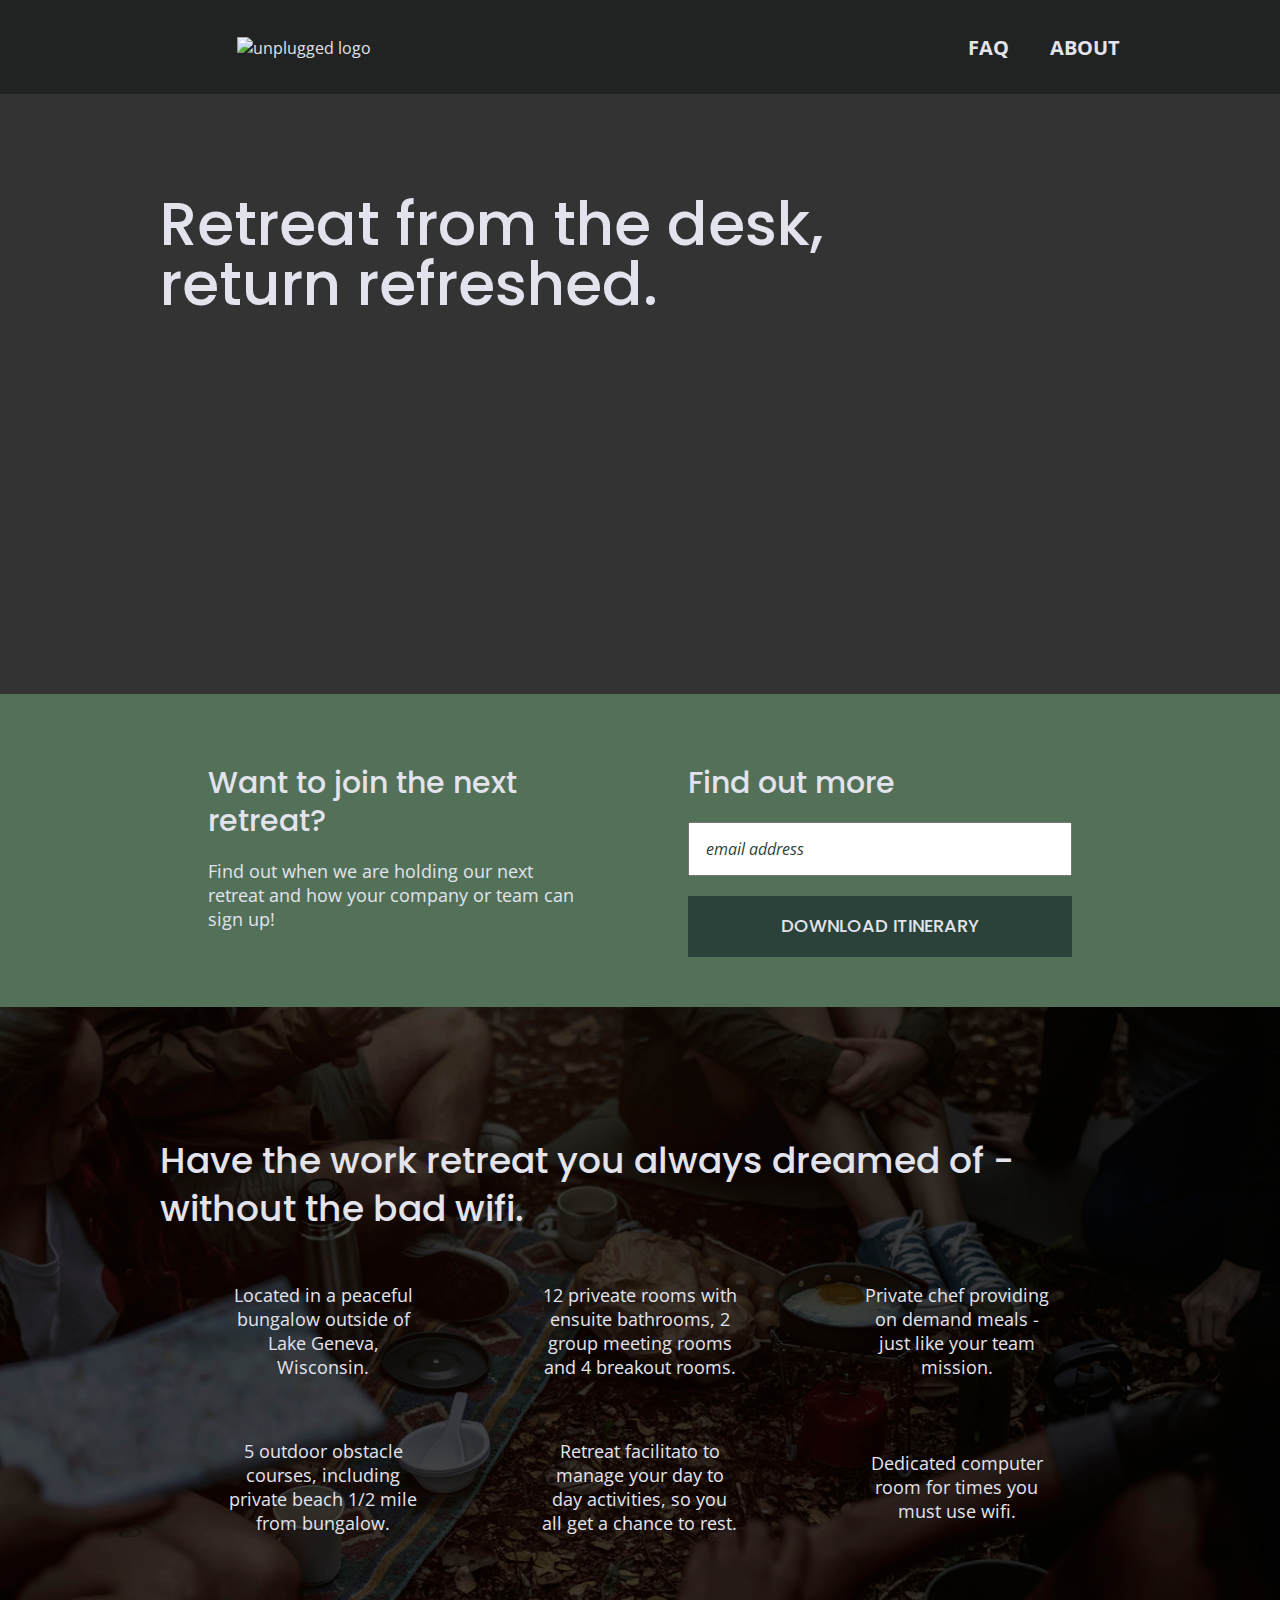
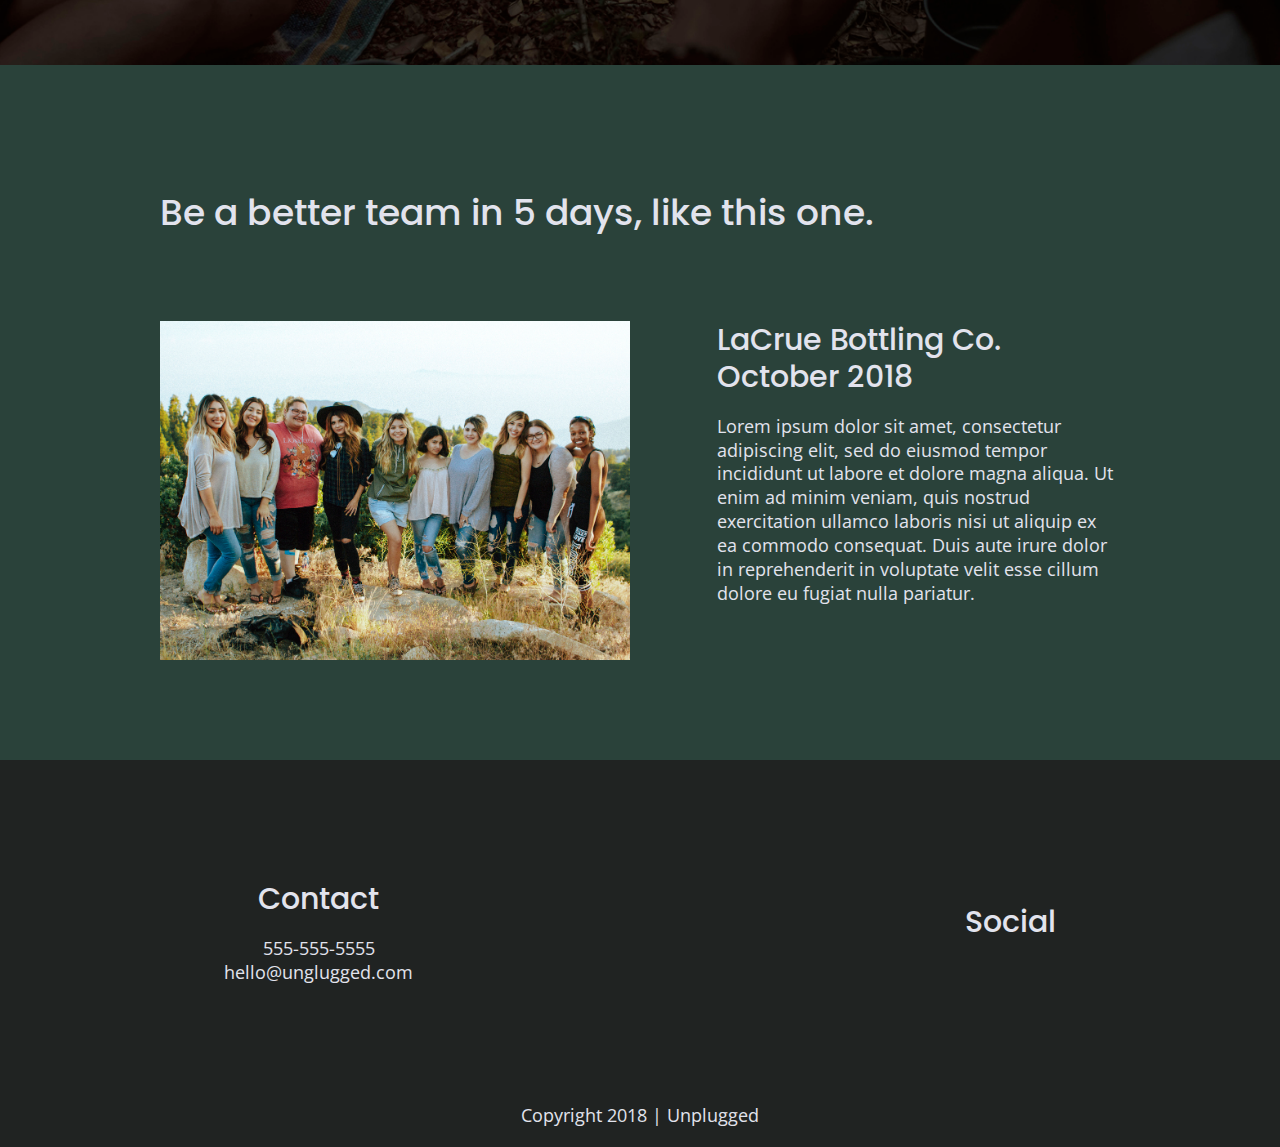
==== commit 7ac044ea: "added FEATURES icons" ====
--- a/index.html
+++ b/index.html
@@ -13,6 +13,10 @@
 
   <link rel="stylesheet" href="css/normalize.css">
   <link rel="stylesheet" href="css/main.css">
+  <!-- FontAwesome CDN version 5.5 -->
+  <link rel="stylesheet" href="https://use.fontawesome.com/releases/v5.5.0/css/all.css"
+  integrity="sha384-B4dIYHKNBt8Bc12p+WXckhzcICo0wtJAoU8YZTY5qE0Id1GSseTk6S+L3BlXeVIU"
+  crossorigin="anonymous">
 
   <meta name="theme-color" content="#fafafa">
   <!-- Google Fonts -->
@@ -65,27 +69,39 @@
         <h2>Have the work retreat you always dreamed of - without the bad wifi.</h2>
         <div class="features-items">
           <article>
-              <a href="#"><img src="img/location-icon.png" alt="location icon"></a>
+            <p class="fontawesome-icon">
+              <i class="fas fa-campground"></i>
+            </p>
               <p class="features-item-description">Located in a peaceful bungalow outside of Lake Geneva, Wisconsin.</p>
             </article>
             <article>
-              <a href="#"><img src="img/room-icon.png" alt="room icon"></a>
+              <p class="fontawesome-icon">
+                <i class="fas fa-bed"></i>
+              </p>
               <p class="features-item-description">12 priveate rooms with ensuite bathrooms, 2 group meeting rooms and 4 breakout rooms.</p>
             </article>
             <article>
-              <a href="#"><img src="img/meal-icon.png" alt="meal icon"></a>
+              <p class="fontawesome-icon">
+                <i class="fas fa-utensils"></i>
+              </p>
               <p class="features-item-description">Private chef providing on demand meals - just like your team mission.</p>
             </article>
             <article>
-              <a href="#"><img src="img/obstacle-icon.png" alt="obstacle icon"></a>
+              <p class="fontawesome-icon">
+                <i class="fas fa-shoe-prints"></i>
+              </p>
               <p class="features-item-description">5 outdoor obstacle courses, including private beach 1/2 mile from bungalow.</p>
             </article>
             <article>
-              <a href="#"><img src="img/smile-icon.png" alt="smile icon"></a>
+              <p class="fontawesome-icon">
+                <i class="fas fa-smile"></i>
+              </p>
               <p class="features-item-description">Retreat facilitato to manage your day to day activities, so you all get a chance to rest.</p>
             </article>
             <article>
-              <a href="#"><img src="img/wifi-icon.png" alt="wifi icon"></a>
+              <p class="fontawesome-icon">
+                <i class="fas fa-wifi"></i>
+              </p>
               <p class="features-item-description">Dedicated computer room for times you must use wifi.</p>
             </article>
         </div>
--- a/css/main.css
+++ b/css/main.css
@@ -343,6 +343,10 @@
   align-items: center;
   flex-flow: row wrap;
 }
+.features i {
+	font-size: 3.75em;
+  margin-bottom: 40px;
+}
 
 /* REVIEWS */
 
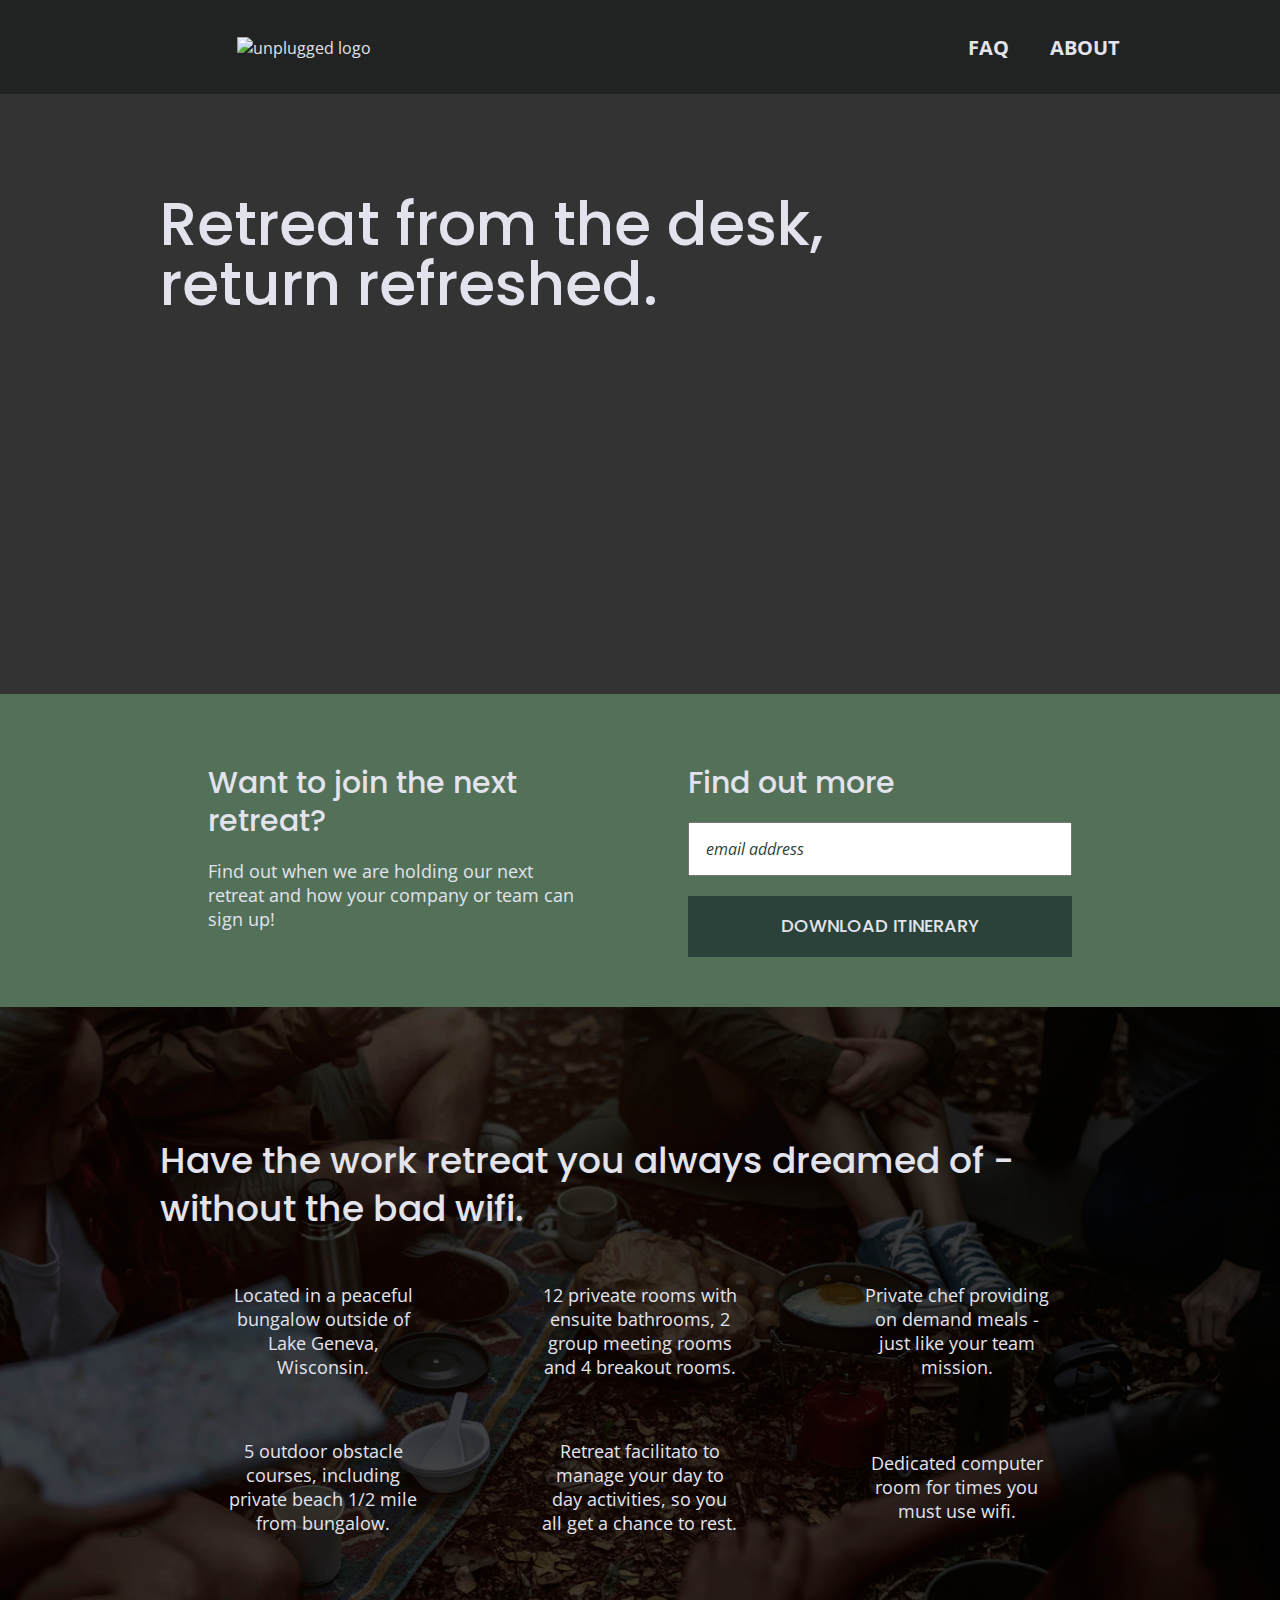
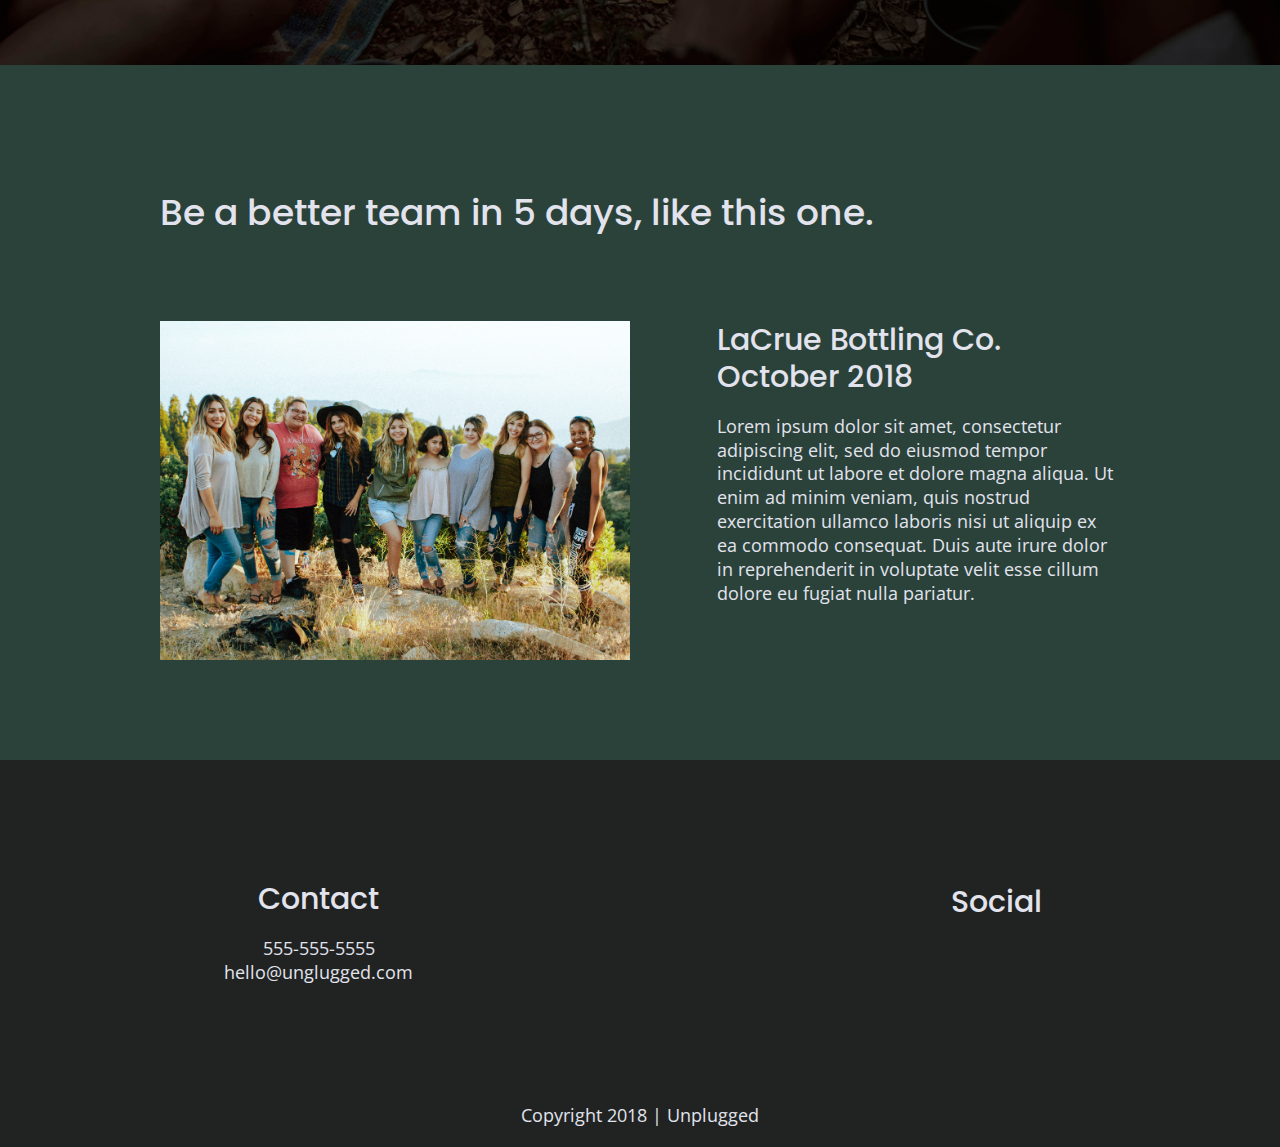
==== commit adcc4769: "upated social media icons in HTML and CSS files" ====
--- a/index.html
+++ b/index.html
@@ -13,6 +13,7 @@
 
   <link rel="stylesheet" href="css/normalize.css">
   <link rel="stylesheet" href="css/main.css">
+  
   <!-- FontAwesome CDN version 5.5 -->
   <link rel="stylesheet" href="https://use.fontawesome.com/releases/v5.5.0/css/all.css"
   integrity="sha384-B4dIYHKNBt8Bc12p+WXckhzcICo0wtJAoU8YZTY5qE0Id1GSseTk6S+L3BlXeVIU"
@@ -137,9 +138,9 @@
             <div class="social">
               <h3>Social</h3>
                 <div class="social-icons">
-                    <p><a href="https://www.facebook.com/yoursite" target="_blank"></a></p>
-                    <p><a href="https://www.twitter.com/yoursite" target="_blank"></a></p>
-                    <p><a href="https://www.instagram.com/yoursite" target="_blank"></a></p>
+                    <p><a href="https://www.facebook.com/yoursite" target="_blank"> <i class="fab fa-facebook"></i></a></p>
+                    <p><a href="https://www.twitter.com/yoursite" target="_blank"> <i class="fab fa-twitter"></i></a></p>
+                    <p><a href="https://www.instagram.com/yoursite" target="_blank"> <i class="fab fa-instagram"></i></a></p>
                 </div>
             </div>
         </div>
--- a/css/main.css
+++ b/css/main.css
@@ -248,6 +248,16 @@
   display: flex;
   justify-content: center;
   align-items: center;
+  border-radius: 50%;
+  width: 40px;
+  height: 40px;
+  display: flex;
+  justify-content: center;
+  align-items: center;
+}
+
+footer .social-icons p i {
+  font-size: 1.3125em;
 }
 
 footer .copyright {
